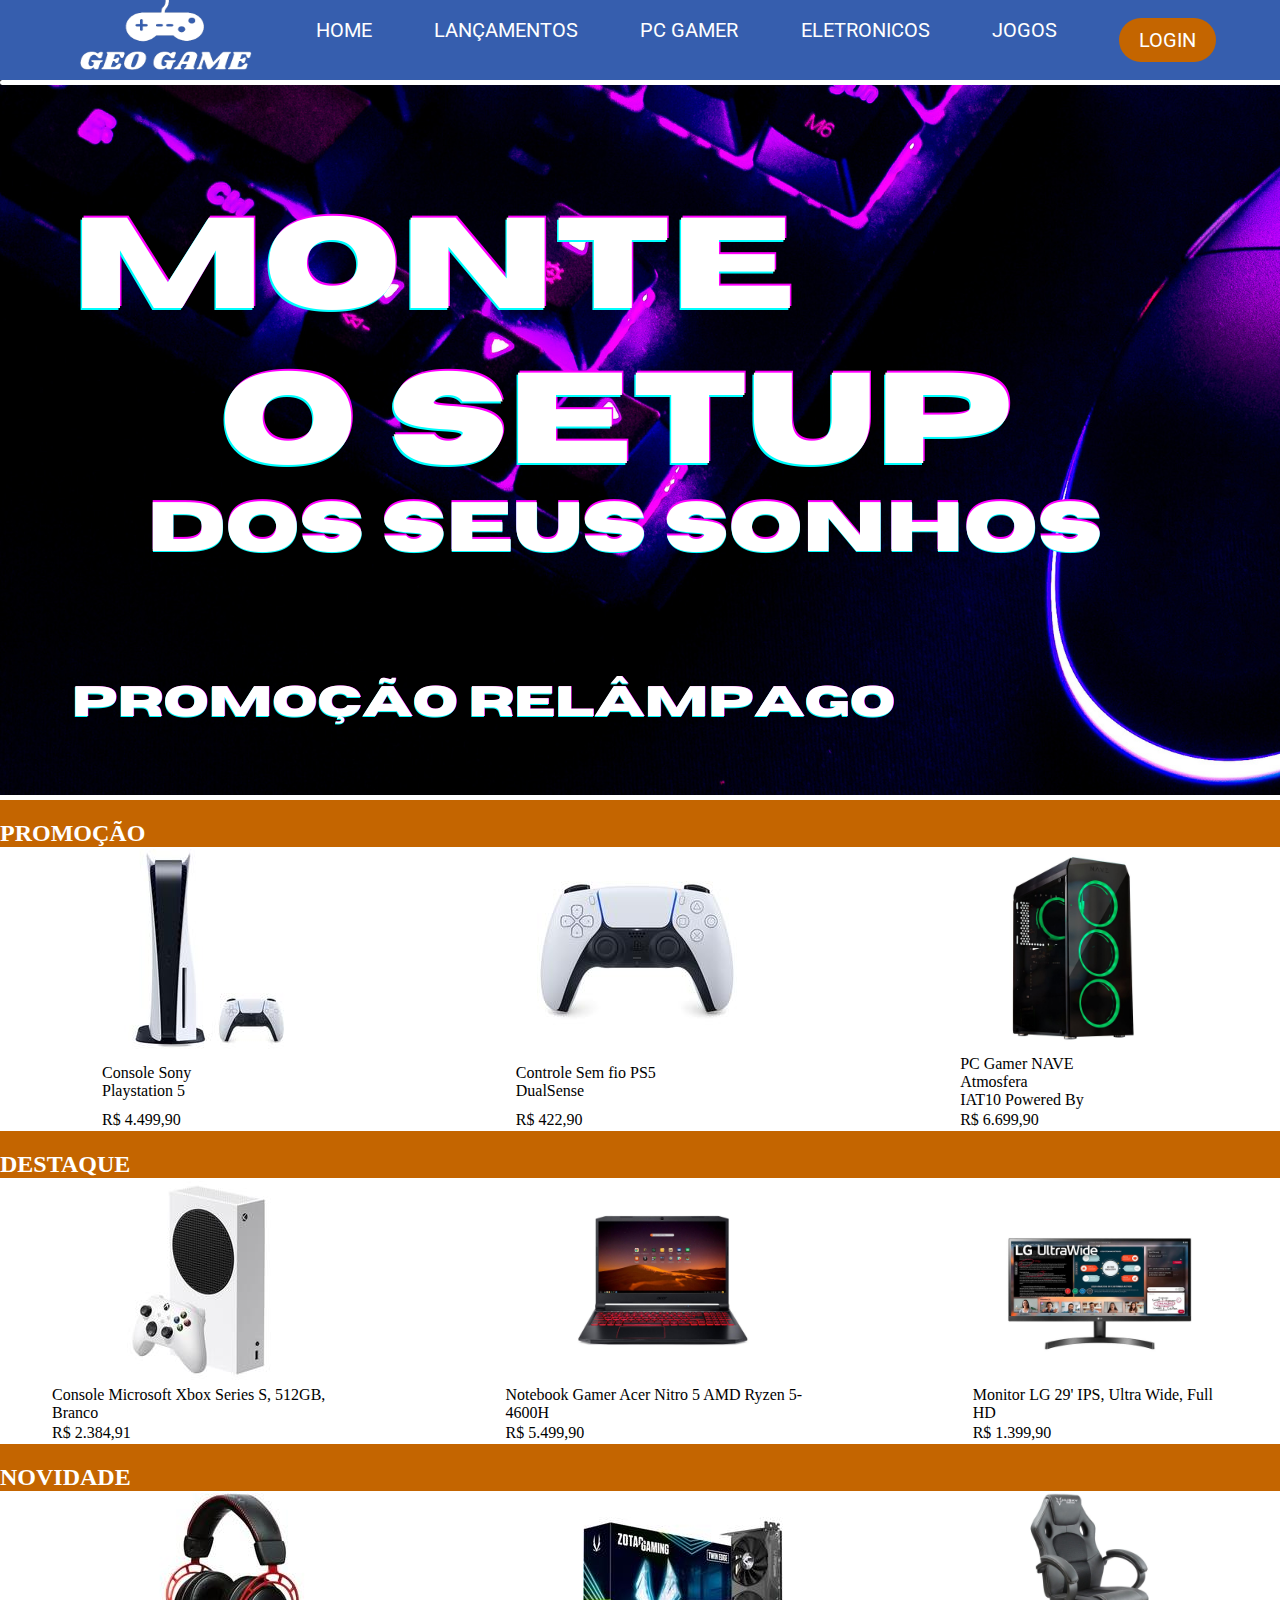
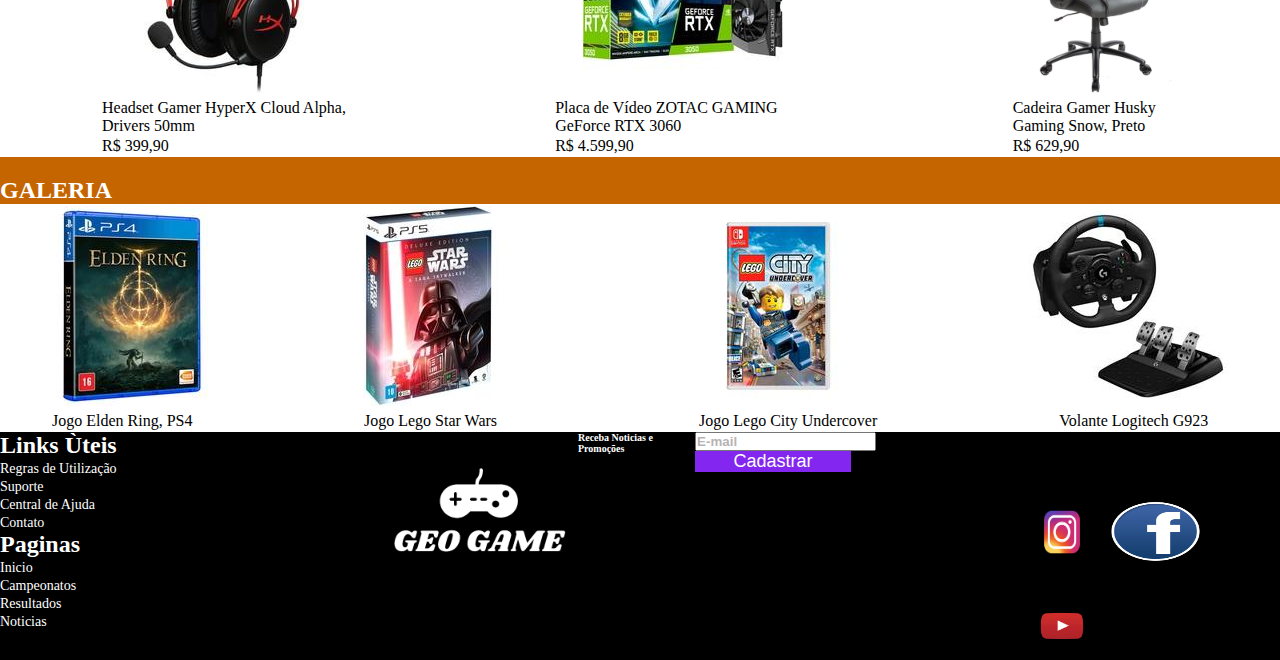
==== index.html @ 1fcf1abe "adicionado css no arquivo html" ====
<!DOCTYPE html>
<html lang="pt-br">

    <head>
        <meta charset="UTF-8">
        <meta http-equiv="X-UA-Compatible" content="IE=edge">
        <meta name="viewport" content="width=device-width, initial-scale=1.0">
        <link rel="preconnect" href="https://fonts.googleapis.com">
        <link rel="preconnect" href="https://fonts.gstatic.com" crossorigin>
        <link href="https://fonts.googleapis.com/css2?family=Roboto:wght@100;700&display=swap" rel="stylesheet">
        <link href="css/style.css" rel="stylesheet">

        <link href="https://cdn.jsdelivr.net/npm/bootstrap@5.1.3/dist/css/bootstrap.min.css" rel="stylesheet"
            integrity="sha384-1BmE4kWBq78iYhFldvKuhfTAU6auU8tT94WrHftjDbrCEXSU1oBoqyl2QvZ6jIW3" crossorigin="anonymous">
        <title>HOME - GEO-GAME</title>
    </head>

    <body>
        <header>
            <div class="container-grid posicionamento-header">
                <div>
                    <a href=""><img class="logo" src="./img/logo.png" alt="Logo do geo-game"></a>

                </div>

                <a href="#" onclick="mostrarMenu()"><img class="barras" src="./img/barra.svg" alt="menu de barras"></a>

                <nav id="menu" class="menu">
                    <a href="" src="index.html">HOME</a>
                    <a href="">LANÇAMENTOS</a>
                    <a href="">PC GAMER</a>
                    <a href="">ELETRONICOS</a>
                    <a href="">JOGOS</a>
                    <a class="texto-login" href="./pages/login.html">LOGIN</a>
                </nav>
            </div>
        </header>



        <div id="carouselExampleSlidesOnly" class="carousel slide" data-bs-ride="carousel">
            

                <div class="carousel-item active">
                    <img src="./img/banner1.png" class="d-block w-100" alt="...">
                </div>

           
        </div>


        <section class="secao-promocao">
            <div class="promocao container">
                <h2>PROMOÇÃO</h2>

            </div>
        </section>

        <table>
            <thead>
                <tr>
                    <th style="padding-right: 50px; padding-left: 50px;"><img src="./img/ps5.jpg" style="height: 200px;">
                    </th>
                    <th style="padding-right: 50px; padding-left: 50px;"><img src="./img/controle.jpg"
                            style="height: 200px;"></th>
                    <th style="padding-right: 50px; padding-left: 50px;"><img src="./img/pc-gamer.jpg"
                            style="height: 200px;"></th>
                </tr>
            </thead>
            <tbody>
                <tr>
                    <td style="padding-right: 150px; padding-left: 100px;">Console Sony Playstation 5</td>
                    <td style="padding-right: 150px; padding-left: 100px;">Controle Sem fio PS5 DualSense</td>
                    <td style="padding-right: 150px; padding-left: 100px;">PC Gamer NAVE Atmosfera <br>IAT10 Powered By</td>
                </tr>
                <tr>
                    <td style="padding-right: 150px; padding-left: 100px;">R$ 4.499,90</td>
                    <td style="padding-right: 150px; padding-left: 100px;">R$ 422,90</td>
                    <td style="padding-right: 150px; padding-left: 100px;">R$ 6.699,90</td>
                </tr>
            </tbody>
        </table>


        <section class="secao-destaque">
            <div class="produtos1 container">
                <h2>DESTAQUE</h2>
            </div>
        </section>

        <table>
            <thead>
                <tr>
                    <th style="padding-right: 50px; padding-left: 50px;"><img src="./img/xbox.jpg" style="height: 200px;">
                    </th>
                    <th style="padding-right: 100px; padding-left: 100px;"><img src="./img/ntebook.jpg"
                            style="height: 200px;"></th>
                    <th style="padding-right: 50px; padding-left: 50px;"><img src="./img/monitor.jpg"
                            style="height: 200px;"></th>
                </tr>
            </thead>
            <tbody>
                <tr>
                    <td style="padding-right: 50px; padding-left: 50px;">Console Microsoft Xbox Series S, 512GB, Branco
                    </td>
                    <td style="padding-right: 100px; padding-left: 100px;">Notebook Gamer Acer Nitro 5 AMD Ryzen 5-4600H
                    </td>
                    <td style="padding-right: 50px; padding-left: 50px;">Monitor LG 29' IPS, Ultra Wide, Full HD</td>
                </tr>
                <tr>
                    <td style="padding-right: 50px; padding-left: 50px;">R$ 2.384,91</td>
                    <td style="padding-right: 100px; padding-left: 100px;">R$ 5.499,90</td>
                    <td style="padding-right: 50px; padding-left: 50px;">R$ 1.399,90</td>
                </tr>
            </tbody>
        </table>



        <section class="secao-novidade">
            <div class="novidade1 container">
                <h2>NOVIDADE</h2>
            </div>
        </section>

        <table>
            <thead>
                <tr>
                    <th style="padding-right: 100px; padding-left: 100px;"><img src="./img/fone.jpg" style="height: 200px;">
                    </th>
                    <th style="padding-right: 100px; padding-left: 100px;"><img src="./img/placa.jpg"
                            style="height: 200px;"></th>
                    <th style="padding-right: 50px; padding-left: 50px;"><img src="./img/cadeira.jpg"
                            style="height: 200px;"></th>
                </tr>
            </thead>
            <tbody>
                <tr>
                    <td style="padding-right: 100px; padding-left: 100px;">Headset Gamer HyperX Cloud Alpha, Drivers 50mm
                    </td>
                    <td style="padding-right: 100px; padding-left: 100px;">Placa de Vídeo ZOTAC GAMING GeForce RTX 3060</td>
                    <td style="padding-right: 100px; padding-left: 100px;">Cadeira Gamer Husky Gaming Snow, Preto</td>
                </tr>
                <tr>
                    <td style="padding-right: 100px; padding-left: 100px;">R$ 399,90</td>
                    <td style="padding-right: 100px; padding-left: 100px;">R$ 4.599,90</td>
                    <td style="padding-right: 100px; padding-left: 100px;">R$ 629,90</td>
                </tr>
            </tbody>
        </table>


        <section class="secao-galeria">
            <div class="galeria1 container">
                <h2>GALERIA</h2>
            </div>
        </section>

        <table>
            <thead>
                <tr>
                    <th style="padding-right: 30px; padding-left: 30px;"><img src="./img/jogo1.jpg" style="height: 200px;">
                    </th>
                    <th style="padding-right: 30px; padding-left: 30px;"><img src="./img/jogo2.jpg" style="height: 200px;">
                    </th>
                    <th style="padding-right: 30px; padding-left: 30px;"><img src="./img/jogo3.jpg" style="height: 200px;">
                    </th>
                    <th style="padding-right: 30px; padding-left: 70px;"><img src="./img/volante.jpg"
                            style="height: 200px;"></th>
                </tr>
            </thead>
            <tbody>
                <tr>
                    <td style="padding-right: 50px; padding-left: 50px;">Jogo Elden Ring, PS4</td>
                    <td style="padding-right: 100px; padding-left: 100px;">Jogo Lego Star Wars</td>
                    <td style="padding-right:80px; padding-left: 100px;">Jogo Lego City Undercover</td>
                    <td style="padding-right: 40px; padding-left: 100px;">Volante Logitech G923</td>
                </tr>

            </tbody>
        </table>




        <footer>
            <div class="container-rodape">
                <div class="links-footer">
                    <div class="links">
                        <h2>Links Ùteis</h2>
                        <ul>
                            <li><a href="#">Regras de Utilização</a></li>
                            <li><a href="#">Suporte</a></li>
                            <li><a href="#">Central de Ajuda</a></li>
                            <li><a href="#">Contato</a></li>
                        </ul>

                        <h2>Paginas</h2>
                        <ul>
                            <li><a href="#">Inicio</a></li>
                            <li><a href="#">Campeonatos</a></li>
                            <li><a href="#">Resultados</a></li>
                            <li><a href="#">Noticias</a></li>
                        </ul>
                    </div>
                </div>
                <img class="logo-rodape" src="img/logo.png"  alt="Logo GEO-GAME">
                <div class="sociais">
                    <h2>Receba Noticias e Promoções</h2>
                    <form action="">
                        <input id="campo-email" type="email" placeholder="E-mail" name="" id="" required>
                        <button onclick="enviarEmail()" class="botao-cadastrar">Cadastrar</button>
                    </form>
                </div>
                <div class="siga-nos">
                    <h2>Siga-nos em:</h2>
                    <a href="#"><img src="img/inst.png" alt="logo insta"></a>
                    <a href="#"><img src="img/face.png" alt="logo face"></a>
                    <a href="#"><img src="img/youtube.png" alt="logo youtube"></a>
                </div>
            </div>
        </footer>

        <script src="./js/script.js"></script>
        <script src="https://cdn.jsdelivr.net/npm/bootstrap@5.1.3/dist/js/bootstrap.bundle.min.js"
            integrity="sha384-ka7Sk0Gln4gmtz2MlQnikT1wXgYsOg+OMhuP+IlRH9sENBO0LRn5q+8nbTov4+1p"
            crossorigin="anonymous"></script>
    </body>

</html>
---- css/style.css ----
* {
    margin: 0;
    padding: 0;
    box-sizing: border-box;
}

.container-grid {
    background-color: #365EAE;
    width: 1200px;
    margin: auto;
    display: flex;
    justify-content: space-between;
    align-items: center;
    height: 100%;
}

header {
    background-color: #365EAE;
    height: 80px;
                        
}

.menu {
    width: 900px;
    display: flex;
    justify-content: space-between;
}

.menu a {
    color: white;
    text-decoration: none;
    text-transform: uppercase;
    font-family: 'Roboto', sans-serif;
    
}

.menu a:hover {
    color: #73e282;
}

.texto-login {
    font-size: 20px;
    background: #C46500;
    border-radius: 28px;
    color: #ffffff;
    padding: 10px 20px 10px 20px;
    font-family: 'Roboto', sans-serif;
    
}

.texto-login:hover{
    background-color: white;
    color: black;
    
    
}


    
div a img {
    padding-top: 30px;
    height: 200px;
    width: 200px;
}




.secao-promocao, .secao-destaque, .secao-novidade, .secao-galeria {
    background-color: #C46500;
    padding-top: 20px;
}



.promocao h2, .produtos1 h2, .novidade1, .galeria1 {
    color: white;
}


.posicionamento-header {
    position: relative;
}


footer {
    background-color: black;
}

div {
    display: flex;
}

.rodape {
    padding: 16px 0;
    display: flex;
    justify-content: space-between;
}


.links {
    display: block;
    color: #ffffff;
}

.links h2 {
    font-size: 24px;
}

.links a {
    color: #ffffff;
    text-decoration: none;
    font-size: 14px;
}


.links-footer {
    display: flex;
    justify-content: space-between;
    width: 400px;
}

.logo-rodape {
    height: 200px;
    width: 200px;
    
}

.sociais h2 {
    color: #fff;
    font-size: 10px;
    margin-bottom: 8px;
    
}

.sociais input[type="email"]::placeholder {
    color: #b8b3b3;
    font-weight: bold;
}



.botao-cadastrar {
    width: 156px;
    color: #fff;
    background-color: #8326EF;
    border: none;
    font-size: 18px;
}

.siga-nos {
    display: inline-block;
    align-items: center;
    justify-content: space-between;
    margin-top: 0.8em;
}

.siga-nos img {
    height: 90px;
    width: 90px;
}






@media screen and (max-width: 1366px) {
    .container-grid {
        width: 90%;
    }

    #menu {
        font-size: 20px;
        z-index: 1;
    }

    .barras {
        display: none;
        width: 30px;
        
    }

   

    
}

@media screen and (max-width: 600px) {
    .container-grid {
        width: 90%;
    }


    .barras {
        width: 30px;
        display: inline-block;
    }

    .menu{
        display: none;
        flex-direction: column;
        width: 200px;
        height: 250px;
        position: absolute;
        top: 0;
        height: 60;
        background-color: black;
    }


    .menu a {
        text-align: center;
        padding: 0;
    }

}
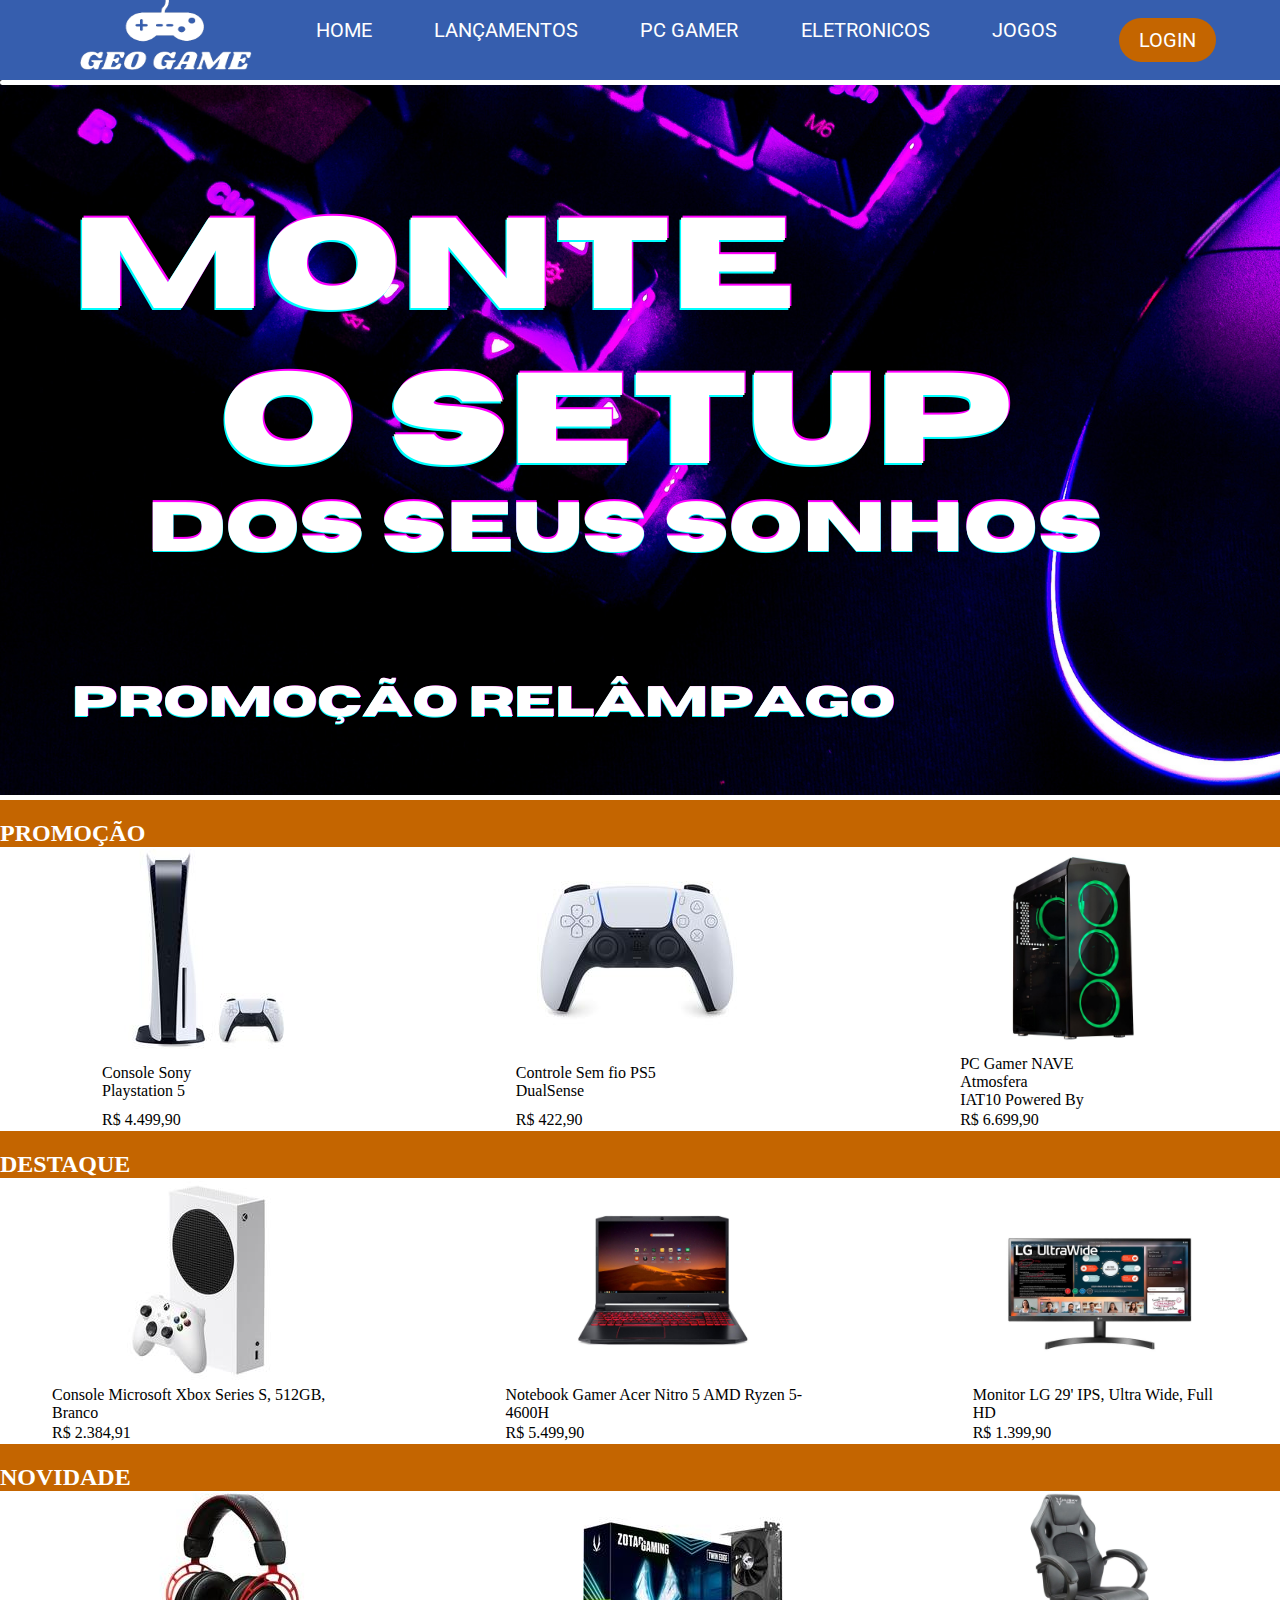
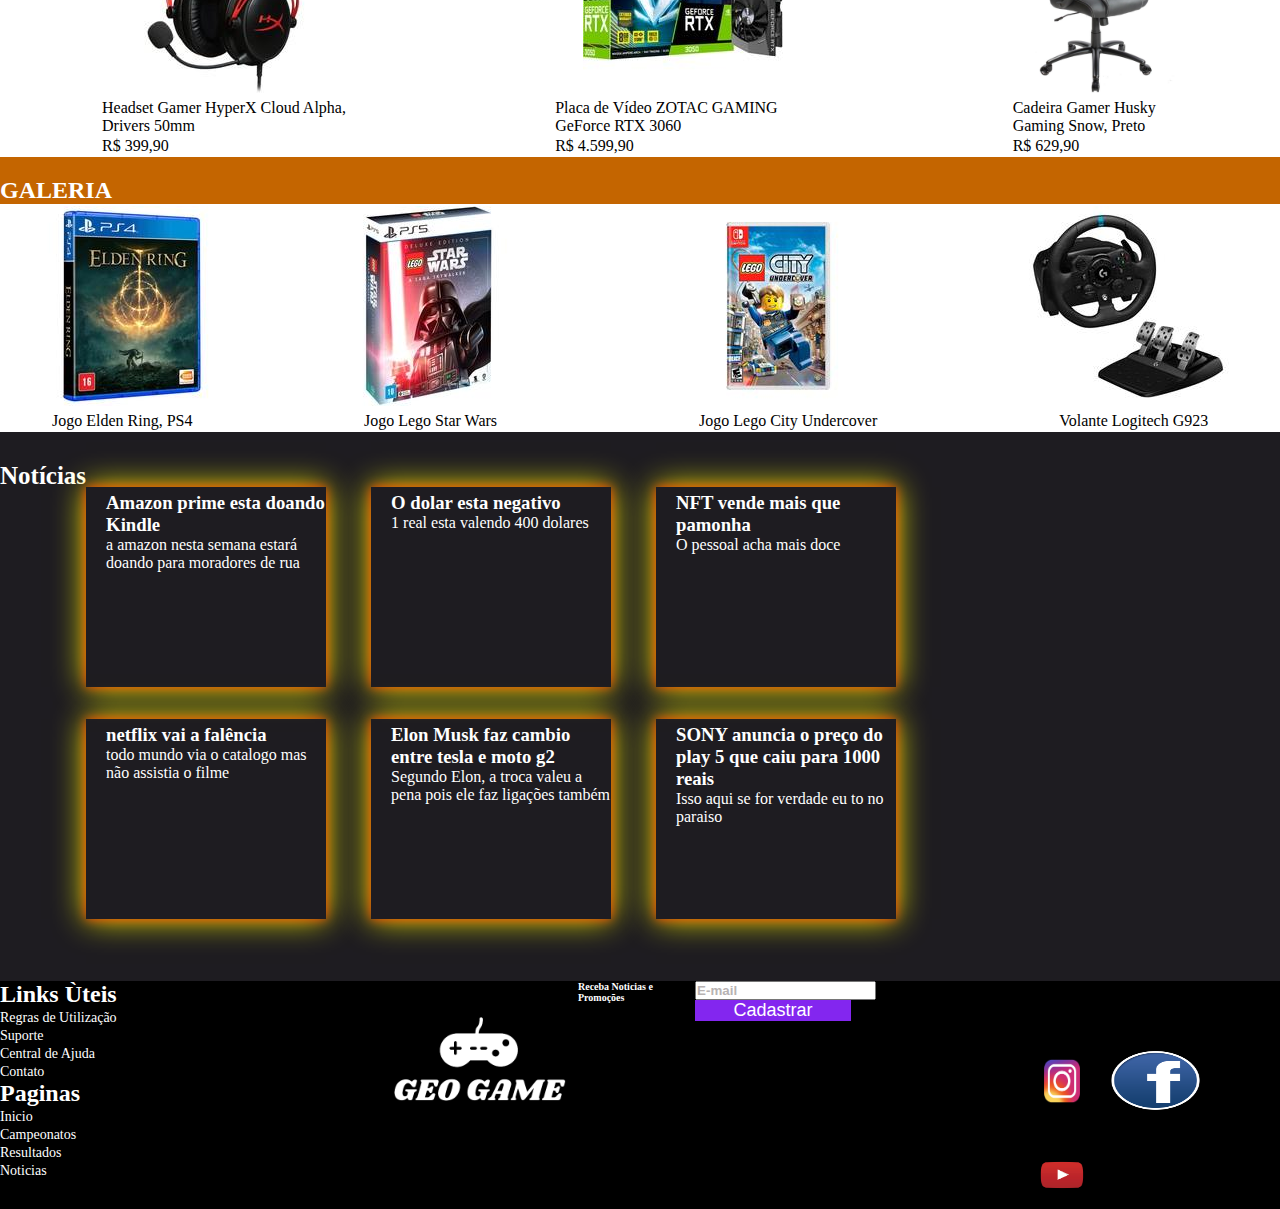
==== commit 21dbc46b: "Inclusão do JavaScript e Jquery no HTML" ====
--- a/index.html
+++ b/index.html
@@ -15,7 +15,7 @@
         <title>HOME - GEO-GAME</title>
     </head>
 
-    <body>
+    <body onload="renderizaNoticias()">
         <header>
             <div class="container-grid posicionamento-header">
                 <div>
@@ -23,7 +23,7 @@
 
                 </div>
 
-                <a href="#" onclick="mostrarMenu()"><img class="barras" src="./img/barra.svg" alt="menu de barras"></a>
+                <a href="#" id="barras"><img class="barras" src="./img/barra.svg" alt="menu de barras"></a>
 
                 <nav id="menu" class="menu">
                     <a href="" src="index.html">HOME</a>
@@ -36,18 +36,11 @@
             </div>
         </header>
 
-
-
-        <div id="carouselExampleSlidesOnly" class="carousel slide" data-bs-ride="carousel">
-            
-
-                <div class="carousel-item active">
-                    <img src="./img/banner1.png" class="d-block w-100" alt="...">
-                </div>
-
-           
+        <div id="carrosel" class="carrosel">
+            <img src="img/banner1.png" alt="banner setap">
+            <img src="img/banner2.png" alt="banner fone">
+            <img src="img/banner3.png" alt="banner mouse">
         </div>
-
 
         <section class="secao-promocao">
             <div class="promocao container">
@@ -179,6 +172,22 @@
 
             </tbody>
         </table>
+
+
+        <section class="secao-noticias">
+            <div class="container">
+                <div class="bloco-noticias">
+                    <h2>Notícias</h2>
+                    <div id="espaco-noticias" class="content-news">
+                        <div class="cardnews">
+                            <h3></h3>
+                            <p></p>
+                        </div>
+                    </div>
+
+                </div>
+            </div>
+        </section>
 
 
 
@@ -221,6 +230,7 @@
             </div>
         </footer>
 
+        <script src="./js/jquery-3.6.0.js"></script>
         <script src="./js/script.js"></script>
         <script src="https://cdn.jsdelivr.net/npm/bootstrap@5.1.3/dist/js/bootstrap.bundle.min.js"
             integrity="sha384-ka7Sk0Gln4gmtz2MlQnikT1wXgYsOg+OMhuP+IlRH9sENBO0LRn5q+8nbTov4+1p"
--- a/css/style.css
+++ b/css/style.css
@@ -66,6 +66,16 @@
 
 
 
+#carrosel img {
+    display: none;
+}
+
+.banner-ativo {
+    display: flex;
+}
+
+
+
 .secao-promocao, .secao-destaque, .secao-novidade, .secao-galeria {
     background-color: #C46500;
     padding-top: 20px;
@@ -92,6 +102,7 @@
 }
 
 .rodape {
+    flex-direction: column;
     padding: 16px 0;
     display: flex;
     justify-content: space-between;
@@ -162,7 +173,62 @@
 
 
 
-
+body.login input {
+    background-color: #365EAE;
+}
+
+.secao-noticias {
+    background-color: #1E1C21;
+    padding: 30px 0;
+}
+
+.secao-noticias .container {
+    display: flex;
+    justify-content: space-between;
+}
+
+.bloco-noticias {
+    width: 70%;
+    height: 90%;
+    color: white;
+}
+
+
+
+.bloco-noticias h2 {
+    font-size: 25px;
+}
+
+.content-news {
+    display: inline-flex;
+    flex-wrap: wrap;
+    justify-content: space-between;
+    align-items: center;
+    margin-top: 25px
+}
+
+.cardnews {
+    flex-direction: column;
+    width: 240px;
+    height: 200px;
+    color: #fff;
+    margin-bottom: 32px;
+    background: var(--gradient);
+    box-shadow: 0px 0px 10px orangered, 0px 0px 30px yellow;
+
+}
+
+.cardnews h3 {
+    padding-left: 20px;
+    padding-top: 5px;
+    font-size: 24;
+}
+
+
+.cardnews p {
+    padding-left: 20px;
+    font-size: 16px;
+}
 
 
 @media screen and (max-width: 1366px) {
@@ -214,5 +280,10 @@
         padding: 0;
     }
 
-}
-
+
+    .menu-ativo {
+        display: flex;
+    }
+
+}
+
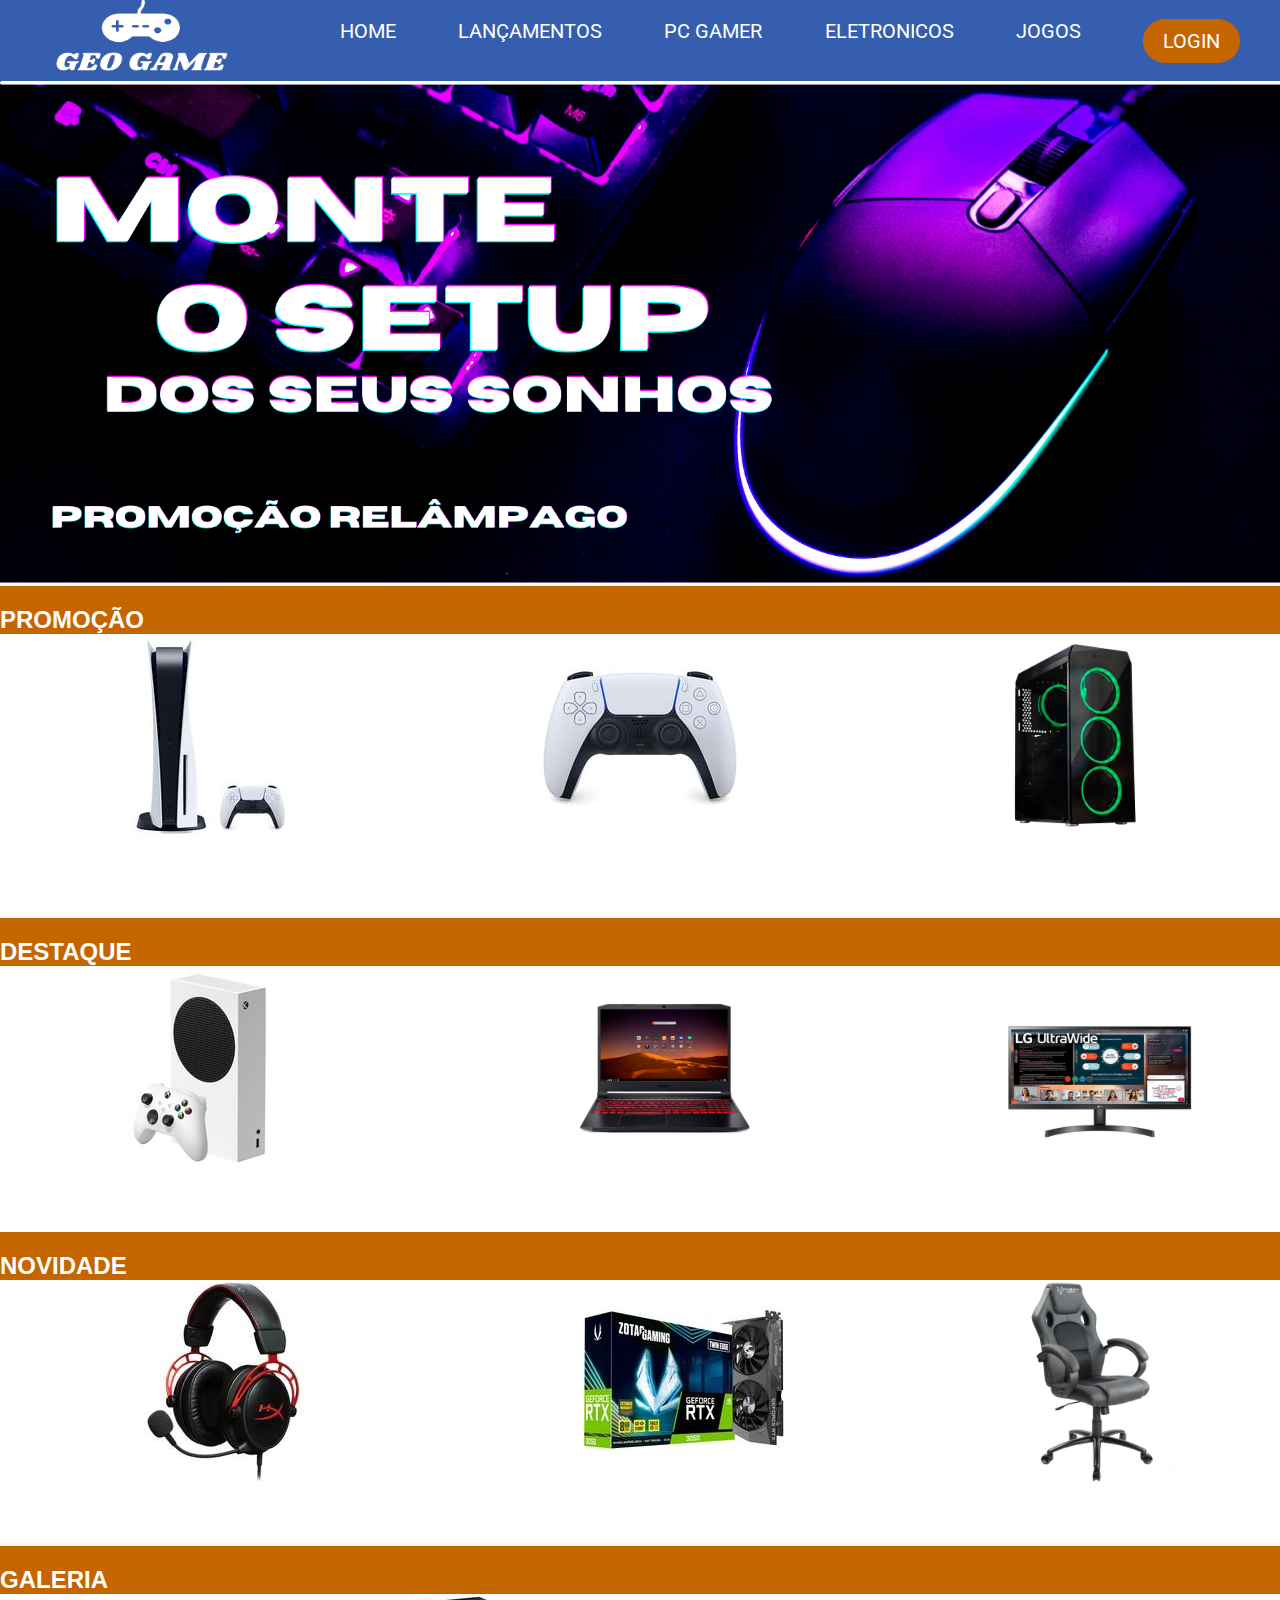
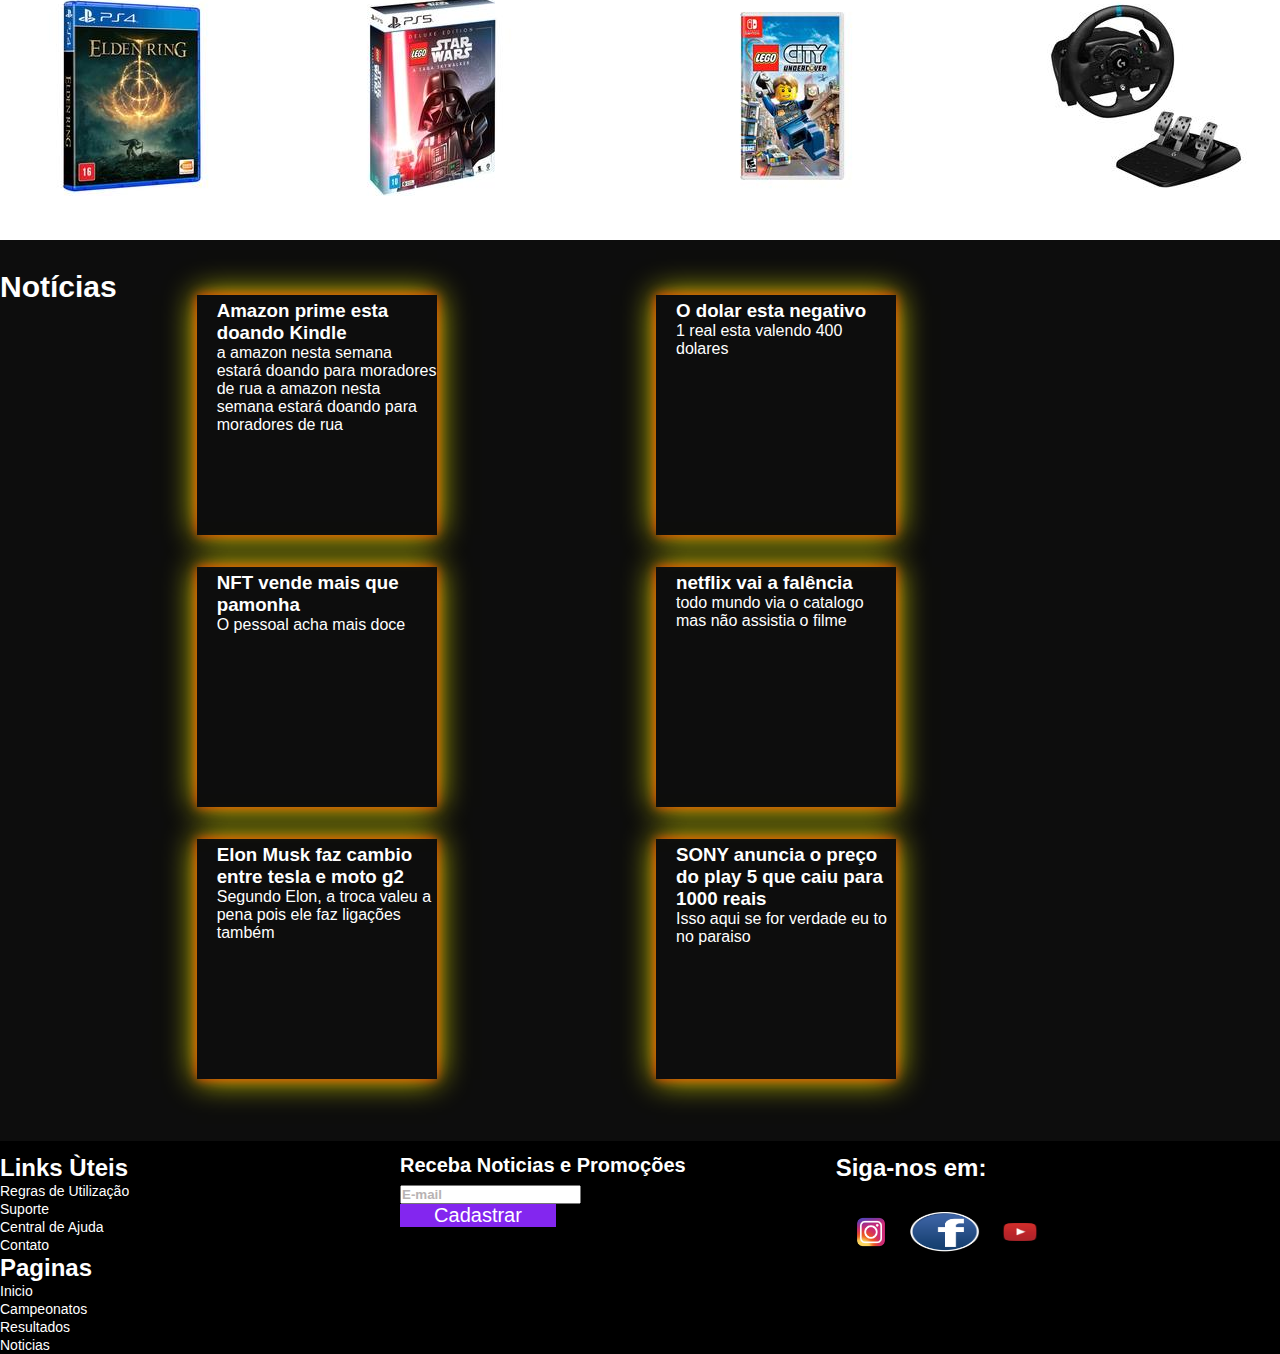
==== commit b70665d5: "Estilização da pagina de login e funcionalidades" ====
--- a/index.html
+++ b/index.html
@@ -1,240 +1,246 @@
 <!DOCTYPE html>
 <html lang="pt-br">
 
-    <head>
-        <meta charset="UTF-8">
-        <meta http-equiv="X-UA-Compatible" content="IE=edge">
-        <meta name="viewport" content="width=device-width, initial-scale=1.0">
-        <link rel="preconnect" href="https://fonts.googleapis.com">
-        <link rel="preconnect" href="https://fonts.gstatic.com" crossorigin>
-        <link href="https://fonts.googleapis.com/css2?family=Roboto:wght@100;700&display=swap" rel="stylesheet">
-        <link href="css/style.css" rel="stylesheet">
-
-        <link href="https://cdn.jsdelivr.net/npm/bootstrap@5.1.3/dist/css/bootstrap.min.css" rel="stylesheet"
-            integrity="sha384-1BmE4kWBq78iYhFldvKuhfTAU6auU8tT94WrHftjDbrCEXSU1oBoqyl2QvZ6jIW3" crossorigin="anonymous">
-        <title>HOME - GEO-GAME</title>
-    </head>
-
-    <body onload="renderizaNoticias()">
-        <header>
-            <div class="container-grid posicionamento-header">
+<head>
+    <meta charset="UTF-8">
+    <meta http-equiv="X-UA-Compatible" content="IE=edge">
+    <meta name="viewport" content="width=device-width, initial-scale=1.0">
+    <link rel="preconnect" href="https://fonts.googleapis.com">
+    <link rel="preconnect" href="https://fonts.gstatic.com" crossorigin>
+    <link href="https://fonts.googleapis.com/css2?family=Roboto:wght@100;700&display=swap" rel="stylesheet">
+    <link href="css/style.css" rel="stylesheet">
+
+    <link href="https://cdn.jsdelivr.net/npm/bootstrap@5.1.3/dist/css/bootstrap.min.css" rel="stylesheet"
+        integrity="sha384-1BmE4kWBq78iYhFldvKuhfTAU6auU8tT94WrHftjDbrCEXSU1oBoqyl2QvZ6jIW3" crossorigin="anonymous">
+    <title>HOME - GEO-GAME</title>
+</head>
+
+<body onload="renderizaNoticias()">
+    <header>
+        <div class="container-grid posicionamento-header">
+            <div>
+                <a href=""><img class="logo" src="./img/logo.png" alt="Logo do geo-game"></a>
+
+            </div>
+
+            <a href="#" id="barras"><img class="barras" src="./img/barra.svg" alt="menu de barras"></a>
+
+            <nav id="menu" class="menu">
+                <a href="" src="index.html">HOME</a>
+                <a href="">LANÇAMENTOS</a>
+                <a href="">PC GAMER</a>
+                <a href="">ELETRONICOS</a>
+                <a href="">JOGOS</a>
+                <a class="texto-login" href="./pages/login.html">LOGIN</a>
+            </nav>
+        </div>
+    </header>
+
+    <div id="carrosel" class="carrosel">
+        <img src="img/banner1.png" alt="banner setap">
+        <img src="img/banner2.png" alt="banner fone">
+        <img src="img/banner3.png" alt="banner mouse">
+    </div>
+
+    <section class="secao-promocao">
+        <div class="promocao container">
+            <h2>PROMOÇÃO</h2>
+
+        </div>
+    </section>
+
+    <section>
+        <div>
+            <table>
+                <thead>
+                    <tr>
+                        <th style="padding-right: 50px; padding-left: 50px;"><img src="./img/ps5.jpg" style="height: 200px;">
+                        </th>
+                        <th style="padding-right: 50px; padding-left: 50px;"><img src="./img/controle.jpg"
+                                style="height: 200px;"></th>
+                        <th style="padding-right: 50px; padding-left: 50px;"><img src="./img/pc-gamer.jpg"
+                                style="height: 200px;"></th>
+                    </tr>
+                </thead>
+                <tbody>
+                    <tr>
+                        <td style="padding-right: 150px; padding-left: 100px;">Console Sony Playstation 5</td>
+                        <td style="padding-right: 150px; padding-left: 100px;">Controle Sem fio PS5 DualSense</td>
+                        <td style="padding-right: 150px; padding-left: 100px;">PC Gamer NAVE Atmosfera <br>IAT10 Powered By</td>
+                    </tr>
+                    <tr>
+                        <td style="padding-right: 150px; padding-left: 100px;">R$ 4.499,90</td>
+                        <td style="padding-right: 150px; padding-left: 100px;">R$ 422,90</td>
+                        <td style="padding-right: 150px; padding-left: 100px;">R$ 6.699,90</td>
+                    </tr>
+                </tbody>
+            </table>
+        </div>
+    </section>
+
+
+    <section class="secao-destaque">
+        <div class="produtos1 container">
+            <h2>DESTAQUE</h2>
+        </div>
+    </section>
+
+    <table>
+        <thead>
+            <tr>
+                <th style="padding-right: 50px; padding-left: 50px;"><img src="./img/xbox.jpg" style="height: 200px;">
+                </th>
+                <th style="padding-right: 100px; padding-left: 100px;"><img src="./img/ntebook.jpg"
+                        style="height: 200px;"></th>
+                <th style="padding-right: 50px; padding-left: 50px;"><img src="./img/monitor.jpg"
+                        style="height: 200px;"></th>
+            </tr>
+        </thead>
+        <tbody>
+            <tr>
+                <td style="padding-right: 50px; padding-left: 50px;">Console Microsoft Xbox Series S, 512GB, Branco
+                </td>
+                <td style="padding-right: 100px; padding-left: 100px;">Notebook Gamer Acer Nitro 5 AMD Ryzen 5-4600H
+                </td>
+                <td style="padding-right: 50px; padding-left: 50px;">Monitor LG 29' IPS, Ultra Wide, Full HD</td>
+            </tr>
+            <tr>
+                <td style="padding-right: 50px; padding-left: 50px;">R$ 2.384,91</td>
+                <td style="padding-right: 100px; padding-left: 100px;">R$ 5.499,90</td>
+                <td style="padding-right: 50px; padding-left: 50px;">R$ 1.399,90</td>
+            </tr>
+        </tbody>
+    </table>
+
+
+
+    <section class="secao-novidade">
+        <div class="novidade1 container">
+            <h2>NOVIDADE</h2>
+        </div>
+    </section>
+
+    <table>
+        <thead>
+            <tr>
+                <th style="padding-right: 100px; padding-left: 100px;"><img src="./img/fone.jpg" style="height: 200px;">
+                </th>
+                <th style="padding-right: 100px; padding-left: 100px;"><img src="./img/placa.jpg"
+                        style="height: 200px;"></th>
+                <th style="padding-right: 50px; padding-left: 50px;"><img src="./img/cadeira.jpg"
+                        style="height: 200px;"></th>
+            </tr>
+        </thead>
+        <tbody>
+            <tr>
+                <td style="padding-right: 100px; padding-left: 100px;">Headset Gamer HyperX Cloud Alpha, Drivers 50mm
+                </td>
+                <td style="padding-right: 100px; padding-left: 100px;">Placa de Vídeo ZOTAC GAMING GeForce RTX 3060</td>
+                <td style="padding-right: 100px; padding-left: 100px;">Cadeira Gamer Husky Gaming Snow, Preto</td>
+            </tr>
+            <tr>
+                <td style="padding-right: 100px; padding-left: 100px;">R$ 399,90</td>
+                <td style="padding-right: 100px; padding-left: 100px;">R$ 4.599,90</td>
+                <td style="padding-right: 100px; padding-left: 100px;">R$ 629,90</td>
+            </tr>
+        </tbody>
+    </table>
+
+
+    <section class="secao-galeria">
+        <div class="galeria1 container">
+            <h2>GALERIA</h2>
+        </div>
+    </section>
+
+    <table>
+        <thead>
+            <tr>
+                <th style="padding-right: 30px; padding-left: 30px;"><img src="./img/jogo1.jpg" style="height: 200px;">
+                </th>
+                <th style="padding-right: 30px; padding-left: 30px;"><img src="./img/jogo2.jpg" style="height: 200px;">
+                </th>
+                <th style="padding-right: 30px; padding-left: 30px;"><img src="./img/jogo3.jpg" style="height: 200px;">
+                </th>
+                <th style="padding-right: 30px; padding-left: 70px;"><img src="./img/volante.jpg"
+                        style="height: 200px;"></th>
+            </tr>
+        </thead>
+        <tbody>
+            <tr>
+                <td style="padding-right: 50px; padding-left: 50px;">Jogo Elden Ring, PS4</td>
+                <td style="padding-right: 100px; padding-left: 100px;">Jogo Lego Star Wars</td>
+                <td style="padding-right:80px; padding-left: 100px;">Jogo Lego City Undercover</td>
+                <td style="padding-right: 40px; padding-left: 100px;">Volante Logitech G923</td>
+            </tr>
+
+        </tbody>
+    </table>
+
+
+    <section class="secao-noticias">
+        <div class="container">
+            <div class="bloco-noticias">
                 <div>
-                    <a href=""><img class="logo" src="./img/logo.png" alt="Logo do geo-game"></a>
-
+                    <h2>Notícias</h2>
                 </div>
-
-                <a href="#" id="barras"><img class="barras" src="./img/barra.svg" alt="menu de barras"></a>
-
-                <nav id="menu" class="menu">
-                    <a href="" src="index.html">HOME</a>
-                    <a href="">LANÇAMENTOS</a>
-                    <a href="">PC GAMER</a>
-                    <a href="">ELETRONICOS</a>
-                    <a href="">JOGOS</a>
-                    <a class="texto-login" href="./pages/login.html">LOGIN</a>
-                </nav>
-            </div>
-        </header>
-
-        <div id="carrosel" class="carrosel">
-            <img src="img/banner1.png" alt="banner setap">
-            <img src="img/banner2.png" alt="banner fone">
-            <img src="img/banner3.png" alt="banner mouse">
-        </div>
-
-        <section class="secao-promocao">
-            <div class="promocao container">
-                <h2>PROMOÇÃO</h2>
-
-            </div>
-        </section>
-
-        <table>
-            <thead>
-                <tr>
-                    <th style="padding-right: 50px; padding-left: 50px;"><img src="./img/ps5.jpg" style="height: 200px;">
-                    </th>
-                    <th style="padding-right: 50px; padding-left: 50px;"><img src="./img/controle.jpg"
-                            style="height: 200px;"></th>
-                    <th style="padding-right: 50px; padding-left: 50px;"><img src="./img/pc-gamer.jpg"
-                            style="height: 200px;"></th>
-                </tr>
-            </thead>
-            <tbody>
-                <tr>
-                    <td style="padding-right: 150px; padding-left: 100px;">Console Sony Playstation 5</td>
-                    <td style="padding-right: 150px; padding-left: 100px;">Controle Sem fio PS5 DualSense</td>
-                    <td style="padding-right: 150px; padding-left: 100px;">PC Gamer NAVE Atmosfera <br>IAT10 Powered By</td>
-                </tr>
-                <tr>
-                    <td style="padding-right: 150px; padding-left: 100px;">R$ 4.499,90</td>
-                    <td style="padding-right: 150px; padding-left: 100px;">R$ 422,90</td>
-                    <td style="padding-right: 150px; padding-left: 100px;">R$ 6.699,90</td>
-                </tr>
-            </tbody>
-        </table>
-
-
-        <section class="secao-destaque">
-            <div class="produtos1 container">
-                <h2>DESTAQUE</h2>
-            </div>
-        </section>
-
-        <table>
-            <thead>
-                <tr>
-                    <th style="padding-right: 50px; padding-left: 50px;"><img src="./img/xbox.jpg" style="height: 200px;">
-                    </th>
-                    <th style="padding-right: 100px; padding-left: 100px;"><img src="./img/ntebook.jpg"
-                            style="height: 200px;"></th>
-                    <th style="padding-right: 50px; padding-left: 50px;"><img src="./img/monitor.jpg"
-                            style="height: 200px;"></th>
-                </tr>
-            </thead>
-            <tbody>
-                <tr>
-                    <td style="padding-right: 50px; padding-left: 50px;">Console Microsoft Xbox Series S, 512GB, Branco
-                    </td>
-                    <td style="padding-right: 100px; padding-left: 100px;">Notebook Gamer Acer Nitro 5 AMD Ryzen 5-4600H
-                    </td>
-                    <td style="padding-right: 50px; padding-left: 50px;">Monitor LG 29' IPS, Ultra Wide, Full HD</td>
-                </tr>
-                <tr>
-                    <td style="padding-right: 50px; padding-left: 50px;">R$ 2.384,91</td>
-                    <td style="padding-right: 100px; padding-left: 100px;">R$ 5.499,90</td>
-                    <td style="padding-right: 50px; padding-left: 50px;">R$ 1.399,90</td>
-                </tr>
-            </tbody>
-        </table>
-
-
-
-        <section class="secao-novidade">
-            <div class="novidade1 container">
-                <h2>NOVIDADE</h2>
-            </div>
-        </section>
-
-        <table>
-            <thead>
-                <tr>
-                    <th style="padding-right: 100px; padding-left: 100px;"><img src="./img/fone.jpg" style="height: 200px;">
-                    </th>
-                    <th style="padding-right: 100px; padding-left: 100px;"><img src="./img/placa.jpg"
-                            style="height: 200px;"></th>
-                    <th style="padding-right: 50px; padding-left: 50px;"><img src="./img/cadeira.jpg"
-                            style="height: 200px;"></th>
-                </tr>
-            </thead>
-            <tbody>
-                <tr>
-                    <td style="padding-right: 100px; padding-left: 100px;">Headset Gamer HyperX Cloud Alpha, Drivers 50mm
-                    </td>
-                    <td style="padding-right: 100px; padding-left: 100px;">Placa de Vídeo ZOTAC GAMING GeForce RTX 3060</td>
-                    <td style="padding-right: 100px; padding-left: 100px;">Cadeira Gamer Husky Gaming Snow, Preto</td>
-                </tr>
-                <tr>
-                    <td style="padding-right: 100px; padding-left: 100px;">R$ 399,90</td>
-                    <td style="padding-right: 100px; padding-left: 100px;">R$ 4.599,90</td>
-                    <td style="padding-right: 100px; padding-left: 100px;">R$ 629,90</td>
-                </tr>
-            </tbody>
-        </table>
-
-
-        <section class="secao-galeria">
-            <div class="galeria1 container">
-                <h2>GALERIA</h2>
-            </div>
-        </section>
-
-        <table>
-            <thead>
-                <tr>
-                    <th style="padding-right: 30px; padding-left: 30px;"><img src="./img/jogo1.jpg" style="height: 200px;">
-                    </th>
-                    <th style="padding-right: 30px; padding-left: 30px;"><img src="./img/jogo2.jpg" style="height: 200px;">
-                    </th>
-                    <th style="padding-right: 30px; padding-left: 30px;"><img src="./img/jogo3.jpg" style="height: 200px;">
-                    </th>
-                    <th style="padding-right: 30px; padding-left: 70px;"><img src="./img/volante.jpg"
-                            style="height: 200px;"></th>
-                </tr>
-            </thead>
-            <tbody>
-                <tr>
-                    <td style="padding-right: 50px; padding-left: 50px;">Jogo Elden Ring, PS4</td>
-                    <td style="padding-right: 100px; padding-left: 100px;">Jogo Lego Star Wars</td>
-                    <td style="padding-right:80px; padding-left: 100px;">Jogo Lego City Undercover</td>
-                    <td style="padding-right: 40px; padding-left: 100px;">Volante Logitech G923</td>
-                </tr>
-
-            </tbody>
-        </table>
-
-
-        <section class="secao-noticias">
-            <div class="container">
-                <div class="bloco-noticias">
-                    <h2>Notícias</h2>
-                    <div id="espaco-noticias" class="content-news">
-                        <div class="cardnews">
-                            <h3></h3>
-                            <p></p>
-                        </div>
-                    </div>
-
-                </div>
-            </div>
-        </section>
-
-
-
-
-        <footer>
-            <div class="container-rodape">
-                <div class="links-footer">
-                    <div class="links">
-                        <h2>Links Ùteis</h2>
-                        <ul>
-                            <li><a href="#">Regras de Utilização</a></li>
-                            <li><a href="#">Suporte</a></li>
-                            <li><a href="#">Central de Ajuda</a></li>
-                            <li><a href="#">Contato</a></li>
-                        </ul>
-
-                        <h2>Paginas</h2>
-                        <ul>
-                            <li><a href="#">Inicio</a></li>
-                            <li><a href="#">Campeonatos</a></li>
-                            <li><a href="#">Resultados</a></li>
-                            <li><a href="#">Noticias</a></li>
-                        </ul>
+                <div id="espaco-noticias" class="content-news">
+                    <div class="cardnews">
+                        <h3></h3>
+                        <p></p>
                     </div>
                 </div>
-                <img class="logo-rodape" src="img/logo.png"  alt="Logo GEO-GAME">
-                <div class="sociais">
-                    <h2>Receba Noticias e Promoções</h2>
-                    <form action="">
-                        <input id="campo-email" type="email" placeholder="E-mail" name="" id="" required>
-                        <button onclick="enviarEmail()" class="botao-cadastrar">Cadastrar</button>
-                    </form>
+
+            </div>
+        </div>
+    </section>
+
+
+
+
+    <footer class="footer">
+        <div class="container-rodape">
+            <div class="links-footer">
+                <div class="links">
+                    <h2>Links Ùteis</h2>
+                    <ul>
+                        <li><a href="#">Regras de Utilização</a></li>
+                        <li><a href="#">Suporte</a></li>
+                        <li><a href="#">Central de Ajuda</a></li>
+                        <li><a href="#">Contato</a></li>
+                    </ul>
+
+                    <h2>Paginas</h2>
+                    <ul>
+                        <li><a href="#">Inicio</a></li>
+                        <li><a href="#">Campeonatos</a></li>
+                        <li><a href="#">Resultados</a></li>
+                        <li><a href="#">Noticias</a></li>
+                    </ul>
                 </div>
-                <div class="siga-nos">
-                    <h2>Siga-nos em:</h2>
-                    <a href="#"><img src="img/inst.png" alt="logo insta"></a>
-                    <a href="#"><img src="img/face.png" alt="logo face"></a>
-                    <a href="#"><img src="img/youtube.png" alt="logo youtube"></a>
-                </div>
-            </div>
-        </footer>
-
-        <script src="./js/jquery-3.6.0.js"></script>
-        <script src="./js/script.js"></script>
-        <script src="https://cdn.jsdelivr.net/npm/bootstrap@5.1.3/dist/js/bootstrap.bundle.min.js"
-            integrity="sha384-ka7Sk0Gln4gmtz2MlQnikT1wXgYsOg+OMhuP+IlRH9sENBO0LRn5q+8nbTov4+1p"
-            crossorigin="anonymous"></script>
-    </body>
+            </div>
+            
+            <div class="sociais">
+                <h2>Receba Noticias e Promoções</h2>
+                <form action="">
+                    <input id="campo-email" type="email" placeholder="E-mail" name="" id="" required>
+                    <button onclick="enviarEmail()" class="botao-cadastrar">Cadastrar</button>
+                </form>
+            </div>
+            <div class="siga-nos">
+                <h2>Siga-nos em:</h2>
+                <a href="#"><img src="img/inst.png" alt="logo insta"></a>
+                <a href="#"><img src="img/face.png" alt="logo face"></a>
+                <a href="#"><img src="img/youtube.png" alt="logo youtube"></a>
+            </div>
+        </div>
+    </footer>
+
+    <script src="./js/jquery-3.6.0.js"></script>
+    <script src="./js/script.js"></script>
+    <script src="https://cdn.jsdelivr.net/npm/bootstrap@5.1.3/dist/js/bootstrap.bundle.min.js"
+        integrity="sha384-ka7Sk0Gln4gmtz2MlQnikT1wXgYsOg+OMhuP+IlRH9sENBO0LRn5q+8nbTov4+1p"
+        crossorigin="anonymous"></script>
+</body>
 
 </html>--- a/css/style.css
+++ b/css/style.css
@@ -55,7 +55,13 @@
     
 }
 
-
+/*logo pagina de login*/
+.logo {
+    padding-top: 30px;
+    
+    height: 200px;
+    width: 200px;
+}
     
 div a img {
     padding-top: 30px;
@@ -64,7 +70,11 @@
 }
 
 
-
+.carrosel {
+    height: 505px;
+    width: 1000px;
+    
+}
 
 #carrosel img {
     display: none;
@@ -93,7 +103,7 @@
 }
 
 
-footer {
+.footer {
     background-color: black;
 }
 
@@ -114,9 +124,7 @@
     color: #ffffff;
 }
 
-.links h2 {
-    font-size: 24px;
-}
+
 
 .links a {
     color: #ffffff;
@@ -131,16 +139,13 @@
     width: 400px;
 }
 
-.logo-rodape {
-    height: 200px;
-    width: 200px;
-    
-}
+
 
 .sociais h2 {
     color: #fff;
-    font-size: 10px;
+    font-size: 20px;
     margin-bottom: 8px;
+    margin-right: 150px
     
 }
 
@@ -152,14 +157,15 @@
 
 
 .botao-cadastrar {
+    display: block;
     width: 156px;
     color: #fff;
     background-color: #8326EF;
     border: none;
-    font-size: 18px;
-}
-
-.siga-nos {
+    font-size: 20px;
+}
+
+.siga-nos, .sociais, .links {
     display: inline-block;
     align-items: center;
     justify-content: space-between;
@@ -167,18 +173,16 @@
 }
 
 .siga-nos img {
-    height: 90px;
-    width: 90px;
-}
-
-
-
-body.login input {
-    background-color: #365EAE;
-}
+    height: 70px;
+    width: 70px;
+}
+
+
+
+
 
 .secao-noticias {
-    background-color: #1E1C21;
+    background-color: #0d0d0d;
     padding: 30px 0;
 }
 
@@ -196,11 +200,14 @@
 
 
 .bloco-noticias h2 {
-    font-size: 25px;
-}
+    font-size: 30px;
+}
+
+
 
 .content-news {
-    display: inline-flex;
+    display: flex;
+    align-items: center;
     flex-wrap: wrap;
     justify-content: space-between;
     align-items: center;
@@ -208,11 +215,12 @@
 }
 
 .cardnews {
-    flex-direction: column;
+    display: inline;
     width: 240px;
-    height: 200px;
+    height: 240px;
     color: #fff;
     margin-bottom: 32px;
+    margin-left: 80px;
     background: var(--gradient);
     box-shadow: 0px 0px 10px orangered, 0px 0px 30px yellow;
 
@@ -231,8 +239,252 @@
 }
 
 
+/*Pagina de login*/
+* {
+    margin: 0;
+    padding: 0;
+    box-sizing: border-box;
+    font-family: 'Poppins', sans-serif;
+    text-decoration: none;
+    color: #fff;
+}
+
+header {
+    min-height: 9vh;
+    display: flex;
+    align-items: center;
+    justify-content: center;
+    background-color: #365EAE;
+}
+
+header h1 {
+    font-size: 2.5em;
+    color: #fff;
+}
+
+main {
+    width: 100%;
+    min-height: 100vh;
+    background: white;
+
+    display: flex;
+    justify-content: center;
+
+    box-shadow: inset 0px 2px 3px rgba(0, 0, 0, 0.25);
+}
+
+main form {
+    margin-top: 5%;
+    width: 35%;
+    height: 75vh;
+    background-color: #383c42;
+    box-shadow: 0px 3px 4px rgba(0, 0, 0, 0.4) inset 0px 4px 4px rgba(0, 0, 0, 0.25);
+    border-radius: 18px;
+    padding: 2%;
+
+    display: flex;
+    flex-direction: column;
+    align-items: center;
+
+}
+
+main form .inputs-container {
+    margin-top: 10%;
+    width: 100%;
+
+    display: flex;
+    flex-direction: column;
+    align-items: center;
+}
+
+main form .inputs-container input {
+    width: 90%;
+    height: 45px;
+    padding: 8px 15px;
+    border: 0;
+    outline: 0;
+    border-radius: 12px;
+
+    font-size: 16px;
+    color: #312e42;
+
+    box-shadow: 0px 3px 3px rgba(0, 0, 0, 0.25);
+
+
+}
+
+
+main form .inputs-container input:focus{
+    box-shadow: inset 1px 4px 7px rgba(0, 0, 0, 0.5);
+}
+
+main form .password-container {
+    margin-top: 5%;
+    width: 100%;
+    position: relative;
+
+    display: flex;
+    flex-direction: column;
+    align-items: center;
+}
+
+main form .password-container i {
+    position: absolute;
+    right: 8%;
+    top: 35%;
+    color: #777;
+    cursor: pointer;
+}
+
+main form .password-container #eye {
+    display: none;
+
+}
+
+
+main form .password-infos {
+    width: 90%;
+    margin-top: 3%;
+
+    display: flex;
+    align-items: center;
+    justify-content: space-between;
+}
+
+main form .password-infos a {
+    transition: 0.2s ease-in-out;
+
+}
+
+main form .password-infos a:hover {
+    color: #18acfe;
+}
+
+main form button {
+    background-color: #18acfe;
+    width: 90%;
+    height: 50px;
+    border: 0;
+    outline: 0;
+    border-radius: 12px;
+    margin-top: 10%;
+    font-size: 1.6em;
+    font-weight: 600;
+    cursor: pointer;
+    transition: 0.3s ease-in-out;
+
+}
+
+main form button:hover {
+    background: #fff;
+    color: #18acfe;
+
+}
+
+
+main form .links-container {
+    width: 100%;
+    display: flex;
+    flex-direction: column;
+    align-items: center;
+    margin-top: 10%;
+}
+
+main form .links-container span {
+    font-size: 0.8em;
+    font-weight: 600;
+
+}
+
+main form .links-container aside {
+    margin-top: 2%;
+    width: 50%;
+
+    display: flex;
+    align-items: center;
+    justify-content: space-around;
+}
+
+main form .links-container aside i {
+    font-size: 1.6em;
+    background-color: #fff;
+    padding: 4px;
+    height: 40px;
+    width: 40px;
+    border-radius: 20px;
+    transition: 0.3s ease-in-out;
+    color: #fff;
+
+    display: flex;
+    align-items: center;
+    justify-content: center;
+
+}
+
+main form .links-container aside .google {
+    color: #e34133;
+
+}
+
+main form .links-container aside .google:hover {
+    background-color: #e34133;
+    color: #fff;
+}
+
+main form .links-container aside .linkedin {
+    color: #0a66c2;
+
+}
+
+main form .links-container aside .linkedin:hover {
+    background-color: #e34133;
+    color: #fff;
+}
+
+
+main form .links-container aside .facebook {
+    color: #14a0f9;
+
+}
+
+main form .links-container aside .facebook:hover {
+    background-color: #e34133;
+    color: #fff;
+}
+
+main form footer {
+    width: 100%;
+    
+
+
+    display: flex;
+    flex-direction: column;
+    align-items: center;
+}
+
+main form footer hr {
+    width: 100%;
+    height: 0.2px;
+    background-color: #fff;
+}
+
+main form footer span {
+    font-weight: 400;
+    font-size: 0.9em;
+    margin-top: 5%;
+}
+
+main form footer a {
+    font-weight: 600;
+    transition: 0.2s ease-in-out;
+}
+
+main form footer a:hover {
+    color: #18acfe;
+}
+
 @media screen and (max-width: 1366px) {
-    .container-grid {
+    .container-grid .container-rodape {
         width: 90%;
     }
 
@@ -246,6 +498,8 @@
         width: 30px;
         
     }
+
+
 
    
 
